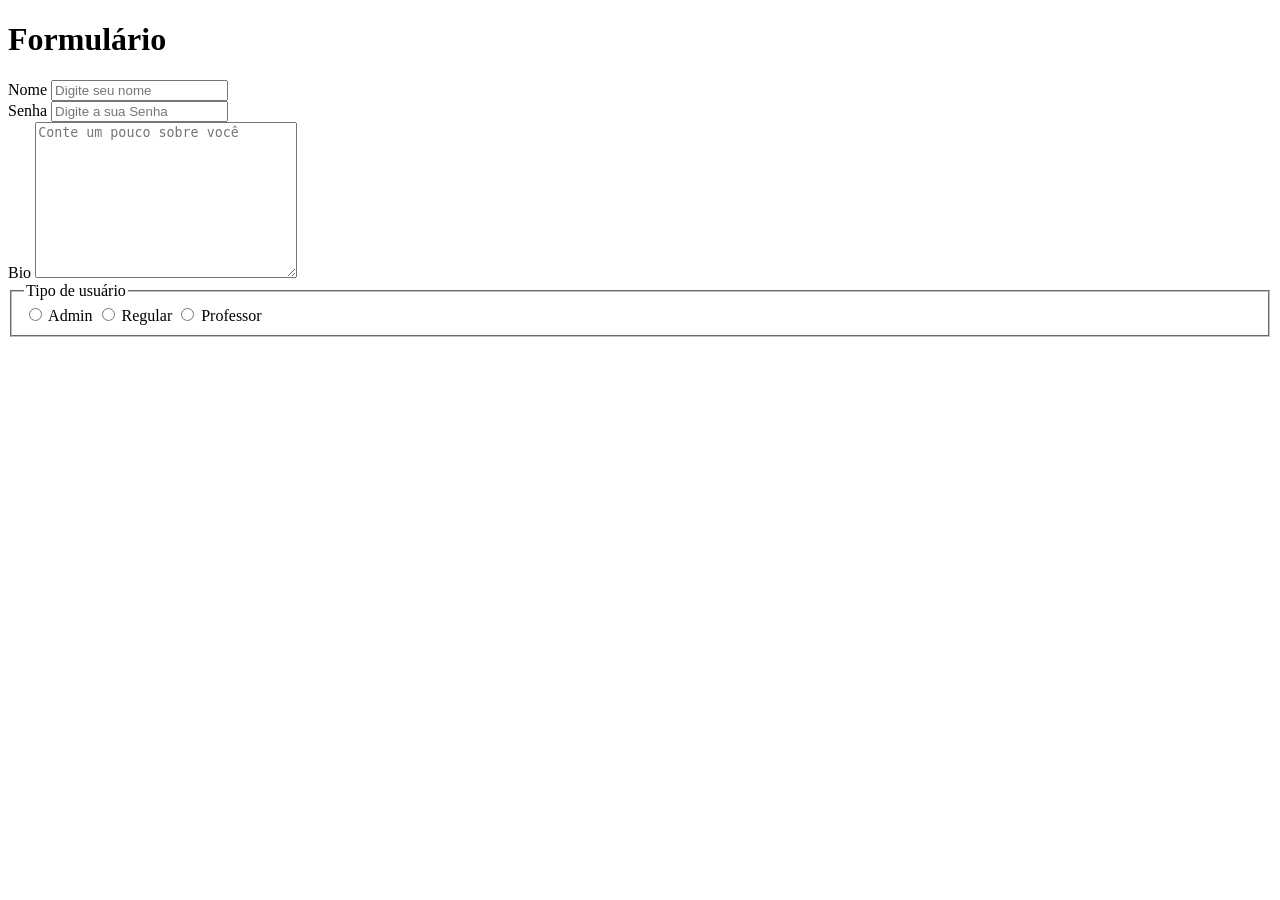
==== form.html @ 0e66a2c7 "Add files via upload" ====
<!DOCTYPE html>
<html lang="pt-BR">
<head>
    <meta charset="UTF-8">
    <meta name="viewport" content="width=device-width, initial-scale=1.0">
    <title>Formulário</title>
    <style>

    </style>
</head>
<body>
    <div class="form-container">
        <h1>Formulário</h1>

        <form Method="POST" action="http://localhost:3003/usuarios">
            <input type="hidden" name="id" value="3">

            <div class="form-group">
                <label for="name">Nome</label>
                <input type="text" id="name" name="name" placeholder="Digite seu nome">
            </div>

            <div class="form-group">
                <label for="senha">Senha</label>
                <input type="password" name="senha" id="senha" placeholder="Digite a sua Senha">
            </div>

            <div class="form-group">
                <label for="bio">Bio</label>
                <textarea name="bio" id="bio" cols="30" rows="10" placeholder="Conte um pouco sobre você"></textarea>
            </div>
            <fieldset class="form-group">
                <legend>Tipo de usuário</legend>
                <label for="admin">
                    <input type="radio" name="tipo" id="admin" value="admin"> Admin
                </label>
                <label for="regular">
                    <input type="radio" name="regular" id="regular" value="regular"> Regular
                </label>
                <label for="professor">
                    <input type="radio" name="tipo" id="professor" value="professor"> Professor
                </label>
            </fieldset>
        </form>
    </div>
</body>
</html>
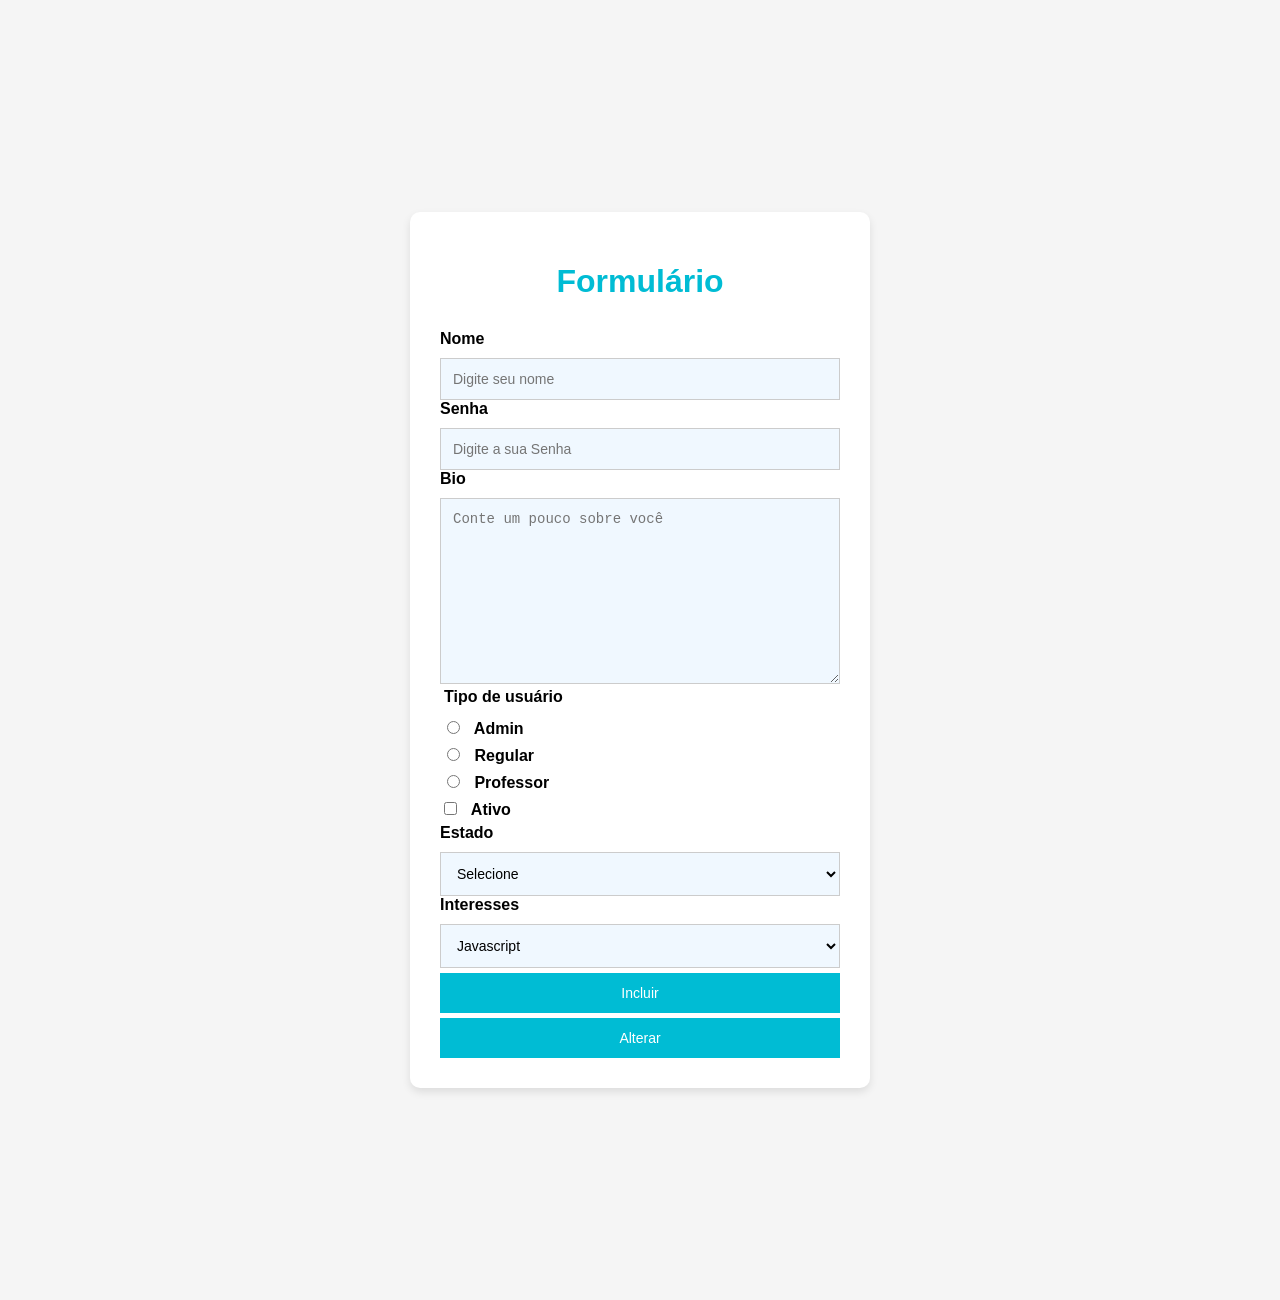
==== commit 672c957a: "Add files via upload" ====
--- a/form.html
+++ b/form.html
@@ -5,14 +5,107 @@
     <meta name="viewport" content="width=device-width, initial-scale=1.0">
     <title>Formulário</title>
     <style>
+        body{
+            font-family: Arial, Helvetica, sans-serif;
+            margin: 100px;
+            padding: 100px;
+            background-color: #f5f5f5;
+            display: flex;
+            justify-content: center;
+            align-items: center;
+            height: 100vh;
+        }
 
+        .form-container{
+            background-color: #fff;
+            border-radius: 10px;
+            box-shadow: 0 4px 8px rgba(0, 0, 0, 0.1);
+            padding: 30px;
+            width: 100%;
+            max-width: 400px;
+        }
+
+        h1{
+            text-align: center;
+            color: #00bcd4;
+            margin-bottom: 30px;
+        }
+
+        form{
+            display: flex;
+            flex-direction: column;
+        }
+        .fomr-group{
+            margin-bottom: 20px;
+        }
+        label{
+            font-weight: bold;
+            margin-bottom: 5px;
+            display: block;
+        }
+        input,
+        textarea,
+        select,
+        button{
+            width: 100%;
+            padding: 12px;
+            margin-top: 5px;
+            border: 1px solid #ccc;
+            font-size: 14px;
+            box-sizing: border-box;
+            background-color: #f0f8ff;
+        }
+
+        input[type="radio"],
+        input[type="checkbox"]{
+            display: inline-block;
+            width: auto;
+            margin-right: 10px;
+        }
+        button{
+            background-color: #00bcd4;
+            color: white;
+            border: none;
+            cursor: pointer;
+            transition: background-color 0.3s;
+        }
+        button:hover{
+            background-color: #0097a7;
+        }
+
+        select,
+        textarea{
+            transition: border-color 0.3s;
+        }
+
+        input:focus,
+        textarea:focus,
+        select:focus{
+            border-color: #00bcd4;
+            outline: none;
+        }
+
+        fieldset{
+            border: none;
+            padding: 0;
+        }
+        legend{
+            font-weight: bold;
+            margin-bottom: 10px;
+        }
+
+        .buttons{
+            display: flex;
+            justify-content: space-between;
+            gap: 10px;
+        }
     </style>
 </head>
 <body>
-    <div class="form-container">
+<div class="form-container">
         <h1>Formulário</h1>
 
-        <form Method="POST" action="http://localhost:3003/usuarios">
+<form Method="POST" action="http://localhost:3003/usuarios">
             <input type="hidden" name="id" value="3">
 
             <div class="form-group">
@@ -41,7 +134,50 @@
                     <input type="radio" name="tipo" id="professor" value="professor"> Professor
                 </label>
             </fieldset>
-        </form>
+
+            <div class="form-group">
+                <label for="ativo">
+                    <input type="checkbox" name="ativo" id="ativo"> Ativo
+                </label>
+            </div>
+    
+    <div class="form-group">
+        <label for="estado">Estado</label>
+        <select name="estado" id="id">
+            <option value="">Selecione</option>
+            <option value="ac">Acre</option>
+            <option value="ba">Bahia</option>
+            <option value="ce">Ceara</option>
+            <option value="df">Distrito Federal</option>
+            <option value="mg">Minas gerais</option>
+            <option value="pa">Pará</option>
+            <option value="pr">Paraná</option>
+            <option value="rs">Rio Grande Do Sul</option>
+            <option value="sc">Santa Catarina</option>
+            <option value="sp">São Paulo</option>
+        </select>
     </div>
+
+    <div class="form-group">
+        <label for="interesses">Interesses</label>
+        <select name="interesses" id="interesses" multiple-size="7">
+            <option value="js">Javascript</option>
+            <option value="java">Java</option>
+            <option value="php">PHP</option>
+            <option value="python">Python</option>
+            <option value="go">Go</option>
+            <option value="c">C</option>
+        </select>
+    </div>
+
+    <div class="form-group button">
+        <button type="submit">Incluir</button>
+        <button
+        formaction="http://localhost:3003/usuarios/3"
+        type="submit"
+        > Alterar</button>
+    </div>
+</form>
+</div>
 </body>
 </html>
